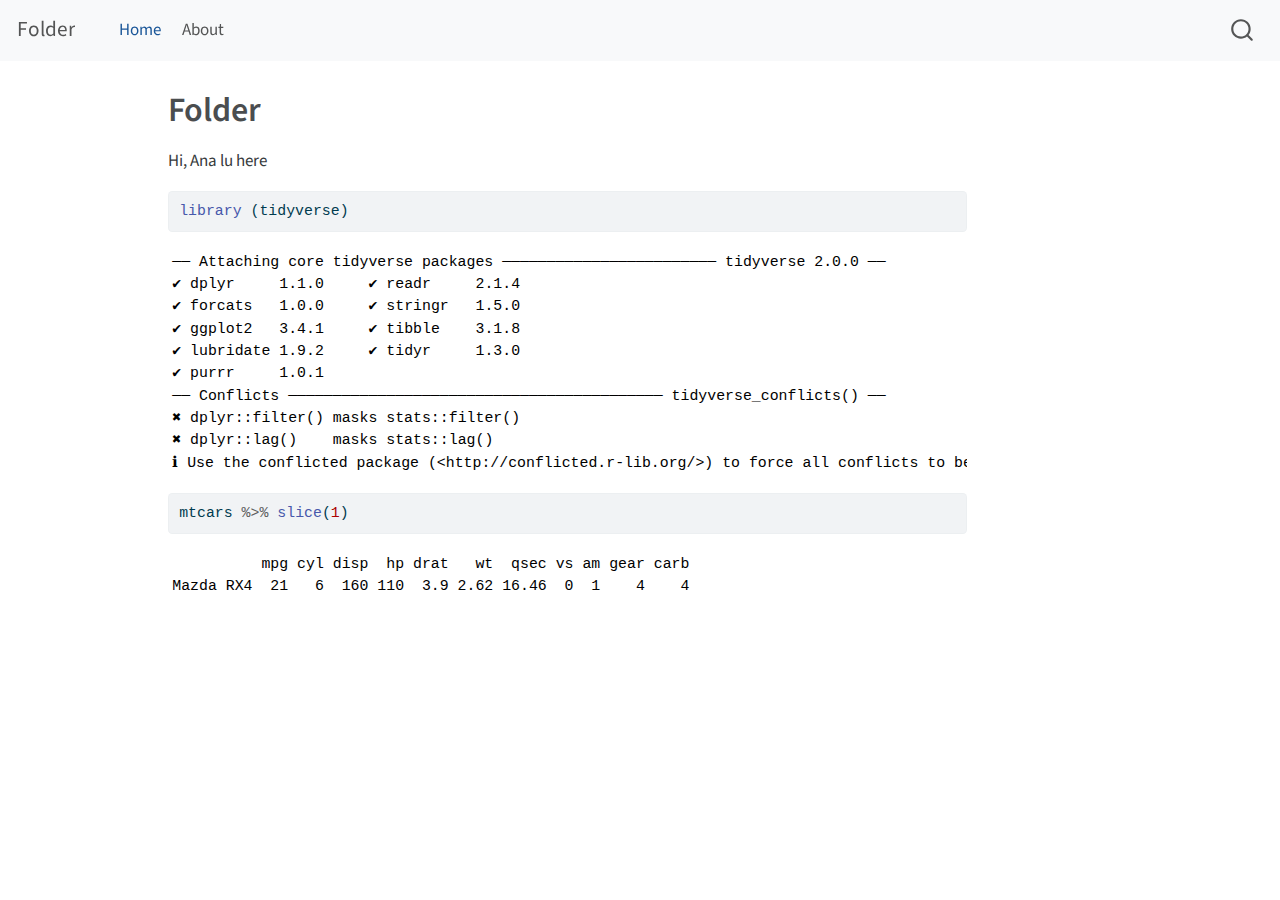
==== index.html @ f9318f64 "Built site for gh-pages" ====
<!DOCTYPE html>
<html xmlns="http://www.w3.org/1999/xhtml" lang="en" xml:lang="en"><head>

<meta charset="utf-8">
<meta name="generator" content="quarto-1.3.450">

<meta name="viewport" content="width=device-width, initial-scale=1.0, user-scalable=yes">


<title>Folder</title>
<style>
code{white-space: pre-wrap;}
span.smallcaps{font-variant: small-caps;}
div.columns{display: flex; gap: min(4vw, 1.5em);}
div.column{flex: auto; overflow-x: auto;}
div.hanging-indent{margin-left: 1.5em; text-indent: -1.5em;}
ul.task-list{list-style: none;}
ul.task-list li input[type="checkbox"] {
  width: 0.8em;
  margin: 0 0.8em 0.2em -1em; /* quarto-specific, see https://github.com/quarto-dev/quarto-cli/issues/4556 */ 
  vertical-align: middle;
}
/* CSS for syntax highlighting */
pre > code.sourceCode { white-space: pre; position: relative; }
pre > code.sourceCode > span { display: inline-block; line-height: 1.25; }
pre > code.sourceCode > span:empty { height: 1.2em; }
.sourceCode { overflow: visible; }
code.sourceCode > span { color: inherit; text-decoration: inherit; }
div.sourceCode { margin: 1em 0; }
pre.sourceCode { margin: 0; }
@media screen {
div.sourceCode { overflow: auto; }
}
@media print {
pre > code.sourceCode { white-space: pre-wrap; }
pre > code.sourceCode > span { text-indent: -5em; padding-left: 5em; }
}
pre.numberSource code
  { counter-reset: source-line 0; }
pre.numberSource code > span
  { position: relative; left: -4em; counter-increment: source-line; }
pre.numberSource code > span > a:first-child::before
  { content: counter(source-line);
    position: relative; left: -1em; text-align: right; vertical-align: baseline;
    border: none; display: inline-block;
    -webkit-touch-callout: none; -webkit-user-select: none;
    -khtml-user-select: none; -moz-user-select: none;
    -ms-user-select: none; user-select: none;
    padding: 0 4px; width: 4em;
  }
pre.numberSource { margin-left: 3em;  padding-left: 4px; }
div.sourceCode
  {   }
@media screen {
pre > code.sourceCode > span > a:first-child::before { text-decoration: underline; }
}
</style>


<script src="site_libs/quarto-nav/quarto-nav.js"></script>
<script src="site_libs/quarto-nav/headroom.min.js"></script>
<script src="site_libs/clipboard/clipboard.min.js"></script>
<script src="site_libs/quarto-search/autocomplete.umd.js"></script>
<script src="site_libs/quarto-search/fuse.min.js"></script>
<script src="site_libs/quarto-search/quarto-search.js"></script>
<meta name="quarto:offset" content="./">
<script src="site_libs/quarto-html/quarto.js"></script>
<script src="site_libs/quarto-html/popper.min.js"></script>
<script src="site_libs/quarto-html/tippy.umd.min.js"></script>
<script src="site_libs/quarto-html/anchor.min.js"></script>
<link href="site_libs/quarto-html/tippy.css" rel="stylesheet">
<link href="site_libs/quarto-html/quarto-syntax-highlighting.css" rel="stylesheet" id="quarto-text-highlighting-styles">
<script src="site_libs/bootstrap/bootstrap.min.js"></script>
<link href="site_libs/bootstrap/bootstrap-icons.css" rel="stylesheet">
<link href="site_libs/bootstrap/bootstrap.min.css" rel="stylesheet" id="quarto-bootstrap" data-mode="light">
<script id="quarto-search-options" type="application/json">{
  "location": "navbar",
  "copy-button": false,
  "collapse-after": 3,
  "panel-placement": "end",
  "type": "overlay",
  "limit": 20,
  "language": {
    "search-no-results-text": "No results",
    "search-matching-documents-text": "matching documents",
    "search-copy-link-title": "Copy link to search",
    "search-hide-matches-text": "Hide additional matches",
    "search-more-match-text": "more match in this document",
    "search-more-matches-text": "more matches in this document",
    "search-clear-button-title": "Clear",
    "search-detached-cancel-button-title": "Cancel",
    "search-submit-button-title": "Submit",
    "search-label": "Search"
  }
}</script>


<link rel="stylesheet" href="styles.css">
</head>

<body class="nav-fixed">

<div id="quarto-search-results"></div>
  <header id="quarto-header" class="headroom fixed-top">
    <nav class="navbar navbar-expand-lg navbar-dark ">
      <div class="navbar-container container-fluid">
      <div class="navbar-brand-container">
    <a class="navbar-brand" href="./index.html">
    <span class="navbar-title">Folder</span>
    </a>
  </div>
            <div id="quarto-search" class="" title="Search"></div>
          <button class="navbar-toggler" type="button" data-bs-toggle="collapse" data-bs-target="#navbarCollapse" aria-controls="navbarCollapse" aria-expanded="false" aria-label="Toggle navigation" onclick="if (window.quartoToggleHeadroom) { window.quartoToggleHeadroom(); }">
  <span class="navbar-toggler-icon"></span>
</button>
          <div class="collapse navbar-collapse" id="navbarCollapse">
            <ul class="navbar-nav navbar-nav-scroll me-auto">
  <li class="nav-item">
    <a class="nav-link active" href="./index.html" rel="" target="" aria-current="page">
 <span class="menu-text">Home</span></a>
  </li>  
  <li class="nav-item">
    <a class="nav-link" href="./about.html" rel="" target="">
 <span class="menu-text">About</span></a>
  </li>  
</ul>
            <div class="quarto-navbar-tools ms-auto">
</div>
          </div> <!-- /navcollapse -->
      </div> <!-- /container-fluid -->
    </nav>
</header>
<!-- content -->
<div id="quarto-content" class="quarto-container page-columns page-rows-contents page-layout-article page-navbar">
<!-- sidebar -->
<!-- margin-sidebar -->
    <div id="quarto-margin-sidebar" class="sidebar margin-sidebar">
        
    </div>
<!-- main -->
<main class="content" id="quarto-document-content">

<header id="title-block-header" class="quarto-title-block default">
<div class="quarto-title">
<h1 class="title">Folder</h1>
</div>



<div class="quarto-title-meta">

    
  
    
  </div>
  

</header>

<p>Hi, Ana lu here</p>
<div class="cell">
<div class="sourceCode cell-code" id="cb1"><pre class="sourceCode r code-with-copy"><code class="sourceCode r"><span id="cb1-1"><a href="#cb1-1" aria-hidden="true" tabindex="-1"></a><span class="fu">library</span> (tidyverse)</span></code><button title="Copy to Clipboard" class="code-copy-button"><i class="bi"></i></button></pre></div>
<div class="cell-output cell-output-stderr">
<pre><code>── Attaching core tidyverse packages ──────────────────────── tidyverse 2.0.0 ──
✔ dplyr     1.1.0     ✔ readr     2.1.4
✔ forcats   1.0.0     ✔ stringr   1.5.0
✔ ggplot2   3.4.1     ✔ tibble    3.1.8
✔ lubridate 1.9.2     ✔ tidyr     1.3.0
✔ purrr     1.0.1     
── Conflicts ────────────────────────────────────────── tidyverse_conflicts() ──
✖ dplyr::filter() masks stats::filter()
✖ dplyr::lag()    masks stats::lag()
ℹ Use the conflicted package (&lt;http://conflicted.r-lib.org/&gt;) to force all conflicts to become errors</code></pre>
</div>
<div class="sourceCode cell-code" id="cb3"><pre class="sourceCode r code-with-copy"><code class="sourceCode r"><span id="cb3-1"><a href="#cb3-1" aria-hidden="true" tabindex="-1"></a>mtcars <span class="sc">%&gt;%</span> <span class="fu">slice</span>(<span class="dv">1</span>)</span></code><button title="Copy to Clipboard" class="code-copy-button"><i class="bi"></i></button></pre></div>
<div class="cell-output cell-output-stdout">
<pre><code>          mpg cyl disp  hp drat   wt  qsec vs am gear carb
Mazda RX4  21   6  160 110  3.9 2.62 16.46  0  1    4    4</code></pre>
</div>
</div>



</main> <!-- /main -->
<script id="quarto-html-after-body" type="application/javascript">
window.document.addEventListener("DOMContentLoaded", function (event) {
  const toggleBodyColorMode = (bsSheetEl) => {
    const mode = bsSheetEl.getAttribute("data-mode");
    const bodyEl = window.document.querySelector("body");
    if (mode === "dark") {
      bodyEl.classList.add("quarto-dark");
      bodyEl.classList.remove("quarto-light");
    } else {
      bodyEl.classList.add("quarto-light");
      bodyEl.classList.remove("quarto-dark");
    }
  }
  const toggleBodyColorPrimary = () => {
    const bsSheetEl = window.document.querySelector("link#quarto-bootstrap");
    if (bsSheetEl) {
      toggleBodyColorMode(bsSheetEl);
    }
  }
  toggleBodyColorPrimary();  
  const icon = "";
  const anchorJS = new window.AnchorJS();
  anchorJS.options = {
    placement: 'right',
    icon: icon
  };
  anchorJS.add('.anchored');
  const isCodeAnnotation = (el) => {
    for (const clz of el.classList) {
      if (clz.startsWith('code-annotation-')) {                     
        return true;
      }
    }
    return false;
  }
  const clipboard = new window.ClipboardJS('.code-copy-button', {
    text: function(trigger) {
      const codeEl = trigger.previousElementSibling.cloneNode(true);
      for (const childEl of codeEl.children) {
        if (isCodeAnnotation(childEl)) {
          childEl.remove();
        }
      }
      return codeEl.innerText;
    }
  });
  clipboard.on('success', function(e) {
    // button target
    const button = e.trigger;
    // don't keep focus
    button.blur();
    // flash "checked"
    button.classList.add('code-copy-button-checked');
    var currentTitle = button.getAttribute("title");
    button.setAttribute("title", "Copied!");
    let tooltip;
    if (window.bootstrap) {
      button.setAttribute("data-bs-toggle", "tooltip");
      button.setAttribute("data-bs-placement", "left");
      button.setAttribute("data-bs-title", "Copied!");
      tooltip = new bootstrap.Tooltip(button, 
        { trigger: "manual", 
          customClass: "code-copy-button-tooltip",
          offset: [0, -8]});
      tooltip.show();    
    }
    setTimeout(function() {
      if (tooltip) {
        tooltip.hide();
        button.removeAttribute("data-bs-title");
        button.removeAttribute("data-bs-toggle");
        button.removeAttribute("data-bs-placement");
      }
      button.setAttribute("title", currentTitle);
      button.classList.remove('code-copy-button-checked');
    }, 1000);
    // clear code selection
    e.clearSelection();
  });
  function tippyHover(el, contentFn) {
    const config = {
      allowHTML: true,
      content: contentFn,
      maxWidth: 500,
      delay: 100,
      arrow: false,
      appendTo: function(el) {
          return el.parentElement;
      },
      interactive: true,
      interactiveBorder: 10,
      theme: 'quarto',
      placement: 'bottom-start'
    };
    window.tippy(el, config); 
  }
  const noterefs = window.document.querySelectorAll('a[role="doc-noteref"]');
  for (var i=0; i<noterefs.length; i++) {
    const ref = noterefs[i];
    tippyHover(ref, function() {
      // use id or data attribute instead here
      let href = ref.getAttribute('data-footnote-href') || ref.getAttribute('href');
      try { href = new URL(href).hash; } catch {}
      const id = href.replace(/^#\/?/, "");
      const note = window.document.getElementById(id);
      return note.innerHTML;
    });
  }
      let selectedAnnoteEl;
      const selectorForAnnotation = ( cell, annotation) => {
        let cellAttr = 'data-code-cell="' + cell + '"';
        let lineAttr = 'data-code-annotation="' +  annotation + '"';
        const selector = 'span[' + cellAttr + '][' + lineAttr + ']';
        return selector;
      }
      const selectCodeLines = (annoteEl) => {
        const doc = window.document;
        const targetCell = annoteEl.getAttribute("data-target-cell");
        const targetAnnotation = annoteEl.getAttribute("data-target-annotation");
        const annoteSpan = window.document.querySelector(selectorForAnnotation(targetCell, targetAnnotation));
        const lines = annoteSpan.getAttribute("data-code-lines").split(",");
        const lineIds = lines.map((line) => {
          return targetCell + "-" + line;
        })
        let top = null;
        let height = null;
        let parent = null;
        if (lineIds.length > 0) {
            //compute the position of the single el (top and bottom and make a div)
            const el = window.document.getElementById(lineIds[0]);
            top = el.offsetTop;
            height = el.offsetHeight;
            parent = el.parentElement.parentElement;
          if (lineIds.length > 1) {
            const lastEl = window.document.getElementById(lineIds[lineIds.length - 1]);
            const bottom = lastEl.offsetTop + lastEl.offsetHeight;
            height = bottom - top;
          }
          if (top !== null && height !== null && parent !== null) {
            // cook up a div (if necessary) and position it 
            let div = window.document.getElementById("code-annotation-line-highlight");
            if (div === null) {
              div = window.document.createElement("div");
              div.setAttribute("id", "code-annotation-line-highlight");
              div.style.position = 'absolute';
              parent.appendChild(div);
            }
            div.style.top = top - 2 + "px";
            div.style.height = height + 4 + "px";
            let gutterDiv = window.document.getElementById("code-annotation-line-highlight-gutter");
            if (gutterDiv === null) {
              gutterDiv = window.document.createElement("div");
              gutterDiv.setAttribute("id", "code-annotation-line-highlight-gutter");
              gutterDiv.style.position = 'absolute';
              const codeCell = window.document.getElementById(targetCell);
              const gutter = codeCell.querySelector('.code-annotation-gutter');
              gutter.appendChild(gutterDiv);
            }
            gutterDiv.style.top = top - 2 + "px";
            gutterDiv.style.height = height + 4 + "px";
          }
          selectedAnnoteEl = annoteEl;
        }
      };
      const unselectCodeLines = () => {
        const elementsIds = ["code-annotation-line-highlight", "code-annotation-line-highlight-gutter"];
        elementsIds.forEach((elId) => {
          const div = window.document.getElementById(elId);
          if (div) {
            div.remove();
          }
        });
        selectedAnnoteEl = undefined;
      };
      // Attach click handler to the DT
      const annoteDls = window.document.querySelectorAll('dt[data-target-cell]');
      for (const annoteDlNode of annoteDls) {
        annoteDlNode.addEventListener('click', (event) => {
          const clickedEl = event.target;
          if (clickedEl !== selectedAnnoteEl) {
            unselectCodeLines();
            const activeEl = window.document.querySelector('dt[data-target-cell].code-annotation-active');
            if (activeEl) {
              activeEl.classList.remove('code-annotation-active');
            }
            selectCodeLines(clickedEl);
            clickedEl.classList.add('code-annotation-active');
          } else {
            // Unselect the line
            unselectCodeLines();
            clickedEl.classList.remove('code-annotation-active');
          }
        });
      }
  const findCites = (el) => {
    const parentEl = el.parentElement;
    if (parentEl) {
      const cites = parentEl.dataset.cites;
      if (cites) {
        return {
          el,
          cites: cites.split(' ')
        };
      } else {
        return findCites(el.parentElement)
      }
    } else {
      return undefined;
    }
  };
  var bibliorefs = window.document.querySelectorAll('a[role="doc-biblioref"]');
  for (var i=0; i<bibliorefs.length; i++) {
    const ref = bibliorefs[i];
    const citeInfo = findCites(ref);
    if (citeInfo) {
      tippyHover(citeInfo.el, function() {
        var popup = window.document.createElement('div');
        citeInfo.cites.forEach(function(cite) {
          var citeDiv = window.document.createElement('div');
          citeDiv.classList.add('hanging-indent');
          citeDiv.classList.add('csl-entry');
          var biblioDiv = window.document.getElementById('ref-' + cite);
          if (biblioDiv) {
            citeDiv.innerHTML = biblioDiv.innerHTML;
          }
          popup.appendChild(citeDiv);
        });
        return popup.innerHTML;
      });
    }
  }
});
</script>
</div> <!-- /content -->



</body></html>
---- site_libs/quarto-html/tippy.css ----
.tippy-box[data-animation=fade][data-state=hidden]{opacity:0}[data-tippy-root]{max-width:calc(100vw - 10px)}.tippy-box{position:relative;background-color:#333;color:#fff;border-radius:4px;font-size:14px;line-height:1.4;white-space:normal;outline:0;transition-property:transform,visibility,opacity}.tippy-box[data-placement^=top]>.tippy-arrow{bottom:0}.tippy-box[data-placement^=top]>.tippy-arrow:before{bottom:-7px;left:0;border-width:8px 8px 0;border-top-color:initial;transform-origin:center top}.tippy-box[data-placement^=bottom]>.tippy-arrow{top:0}.tippy-box[data-placement^=bottom]>.tippy-arrow:before{top:-7px;left:0;border-width:0 8px 8px;border-bottom-color:initial;transform-origin:center bottom}.tippy-box[data-placement^=left]>.tippy-arrow{right:0}.tippy-box[data-placement^=left]>.tippy-arrow:before{border-width:8px 0 8px 8px;border-left-color:initial;right:-7px;transform-origin:center left}.tippy-box[data-placement^=right]>.tippy-arrow{left:0}.tippy-box[data-placement^=right]>.tippy-arrow:before{left:-7px;border-width:8px 8px 8px 0;border-right-color:initial;transform-origin:center right}.tippy-box[data-inertia][data-state=visible]{transition-timing-function:cubic-bezier(.54,1.5,.38,1.11)}.tippy-arrow{width:16px;height:16px;color:#333}.tippy-arrow:before{content:"";position:absolute;border-color:transparent;border-style:solid}.tippy-content{position:relative;padding:5px 9px;z-index:1}
---- site_libs/quarto-html/quarto-syntax-highlighting.css ----
/* quarto syntax highlight colors */
:root {
  --quarto-hl-ot-color: #003B4F;
  --quarto-hl-at-color: #657422;
  --quarto-hl-ss-color: #20794D;
  --quarto-hl-an-color: #5E5E5E;
  --quarto-hl-fu-color: #4758AB;
  --quarto-hl-st-color: #20794D;
  --quarto-hl-cf-color: #003B4F;
  --quarto-hl-op-color: #5E5E5E;
  --quarto-hl-er-color: #AD0000;
  --quarto-hl-bn-color: #AD0000;
  --quarto-hl-al-color: #AD0000;
  --quarto-hl-va-color: #111111;
  --quarto-hl-bu-color: inherit;
  --quarto-hl-ex-color: inherit;
  --quarto-hl-pp-color: #AD0000;
  --quarto-hl-in-color: #5E5E5E;
  --quarto-hl-vs-color: #20794D;
  --quarto-hl-wa-color: #5E5E5E;
  --quarto-hl-do-color: #5E5E5E;
  --quarto-hl-im-color: #00769E;
  --quarto-hl-ch-color: #20794D;
  --quarto-hl-dt-color: #AD0000;
  --quarto-hl-fl-color: #AD0000;
  --quarto-hl-co-color: #5E5E5E;
  --quarto-hl-cv-color: #5E5E5E;
  --quarto-hl-cn-color: #8f5902;
  --quarto-hl-sc-color: #5E5E5E;
  --quarto-hl-dv-color: #AD0000;
  --quarto-hl-kw-color: #003B4F;
}

/* other quarto variables */
:root {
  --quarto-font-monospace: SFMono-Regular, Menlo, Monaco, Consolas, "Liberation Mono", "Courier New", monospace;
}

pre > code.sourceCode > span {
  color: #003B4F;
}

code span {
  color: #003B4F;
}

code.sourceCode > span {
  color: #003B4F;
}

div.sourceCode,
div.sourceCode pre.sourceCode {
  color: #003B4F;
}

code span.ot {
  color: #003B4F;
  font-style: inherit;
}

code span.at {
  color: #657422;
  font-style: inherit;
}

code span.ss {
  color: #20794D;
  font-style: inherit;
}

code span.an {
  color: #5E5E5E;
  font-style: inherit;
}

code span.fu {
  color: #4758AB;
  font-style: inherit;
}

code span.st {
  color: #20794D;
  font-style: inherit;
}

code span.cf {
  color: #003B4F;
  font-style: inherit;
}

code span.op {
  color: #5E5E5E;
  font-style: inherit;
}

code span.er {
  color: #AD0000;
  font-style: inherit;
}

code span.bn {
  color: #AD0000;
  font-style: inherit;
}

code span.al {
  color: #AD0000;
  font-style: inherit;
}

code span.va {
  color: #111111;
  font-style: inherit;
}

code span.bu {
  font-style: inherit;
}

code span.ex {
  font-style: inherit;
}

code span.pp {
  color: #AD0000;
  font-style: inherit;
}

code span.in {
  color: #5E5E5E;
  font-style: inherit;
}

code span.vs {
  color: #20794D;
  font-style: inherit;
}

code span.wa {
  color: #5E5E5E;
  font-style: italic;
}

code span.do {
  color: #5E5E5E;
  font-style: italic;
}

code span.im {
  color: #00769E;
  font-style: inherit;
}

code span.ch {
  color: #20794D;
  font-style: inherit;
}

code span.dt {
  color: #AD0000;
  font-style: inherit;
}

code span.fl {
  color: #AD0000;
  font-style: inherit;
}

code span.co {
  color: #5E5E5E;
  font-style: inherit;
}

code span.cv {
  color: #5E5E5E;
  font-style: italic;
}

code span.cn {
  color: #8f5902;
  font-style: inherit;
}

code span.sc {
  color: #5E5E5E;
  font-style: inherit;
}

code span.dv {
  color: #AD0000;
  font-style: inherit;
}

code span.kw {
  color: #003B4F;
  font-style: inherit;
}

.prevent-inlining {
  content: "</";
}

/*# sourceMappingURL=debc5d5d77c3f9108843748ff7464032.css.map */
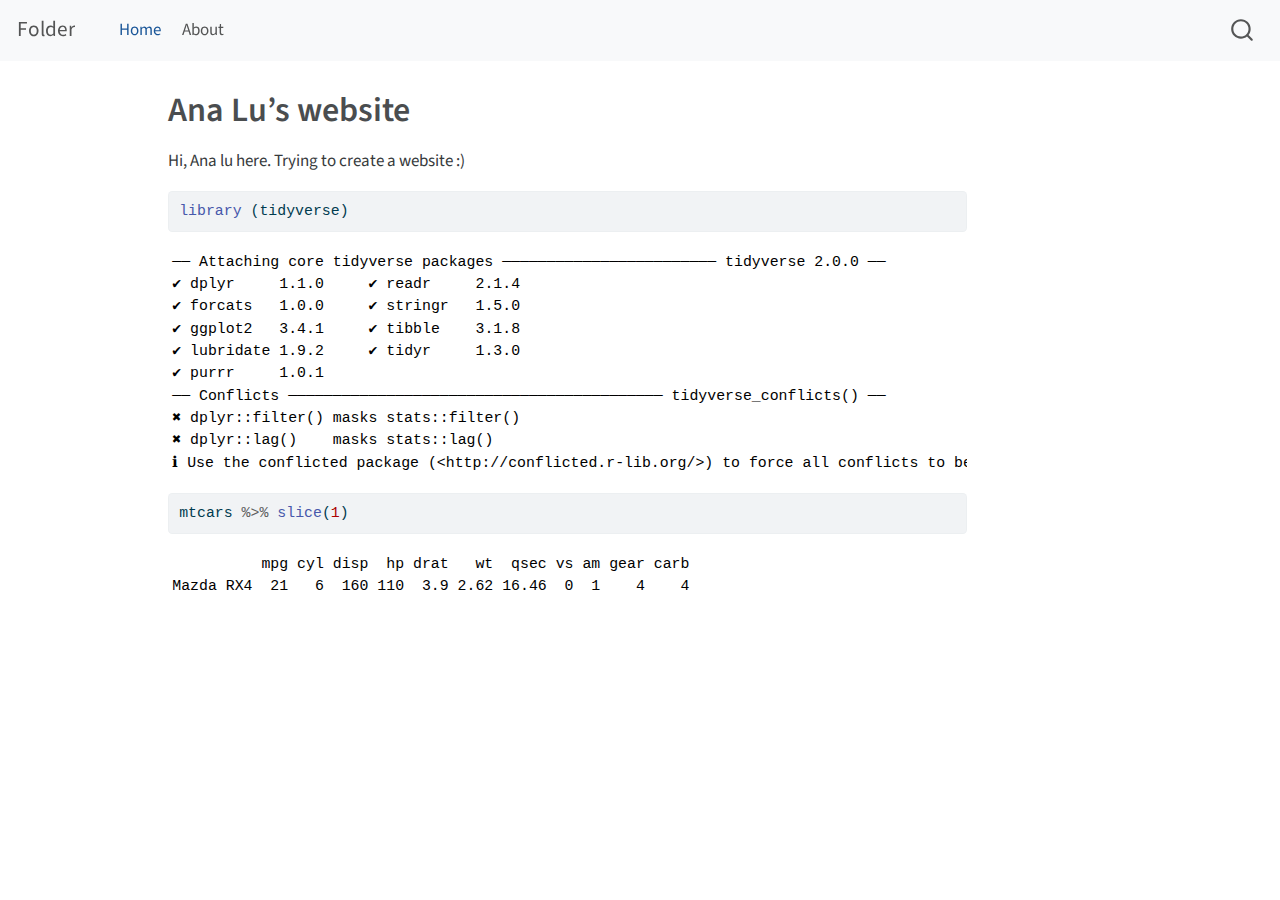
==== commit ac51a600: "Built site for gh-pages" ====
--- a/index.html
+++ b/index.html
@@ -7,7 +7,7 @@
 <meta name="viewport" content="width=device-width, initial-scale=1.0, user-scalable=yes">
 
 
-<title>Folder</title>
+<title>Folder - Ana Lu’s website</title>
 <style>
 code{white-space: pre-wrap;}
 span.smallcaps{font-variant: small-caps;}
@@ -142,7 +142,7 @@
 
 <header id="title-block-header" class="quarto-title-block default">
 <div class="quarto-title">
-<h1 class="title">Folder</h1>
+<h1 class="title">Ana Lu’s website</h1>
 </div>
 
 
@@ -157,7 +157,7 @@
 
 </header>
 
-<p>Hi, Ana lu here</p>
+<p>Hi, Ana lu here. Trying to create a website :)</p>
 <div class="cell">
 <div class="sourceCode cell-code" id="cb1"><pre class="sourceCode r code-with-copy"><code class="sourceCode r"><span id="cb1-1"><a href="#cb1-1" aria-hidden="true" tabindex="-1"></a><span class="fu">library</span> (tidyverse)</span></code><button title="Copy to Clipboard" class="code-copy-button"><i class="bi"></i></button></pre></div>
 <div class="cell-output cell-output-stderr">
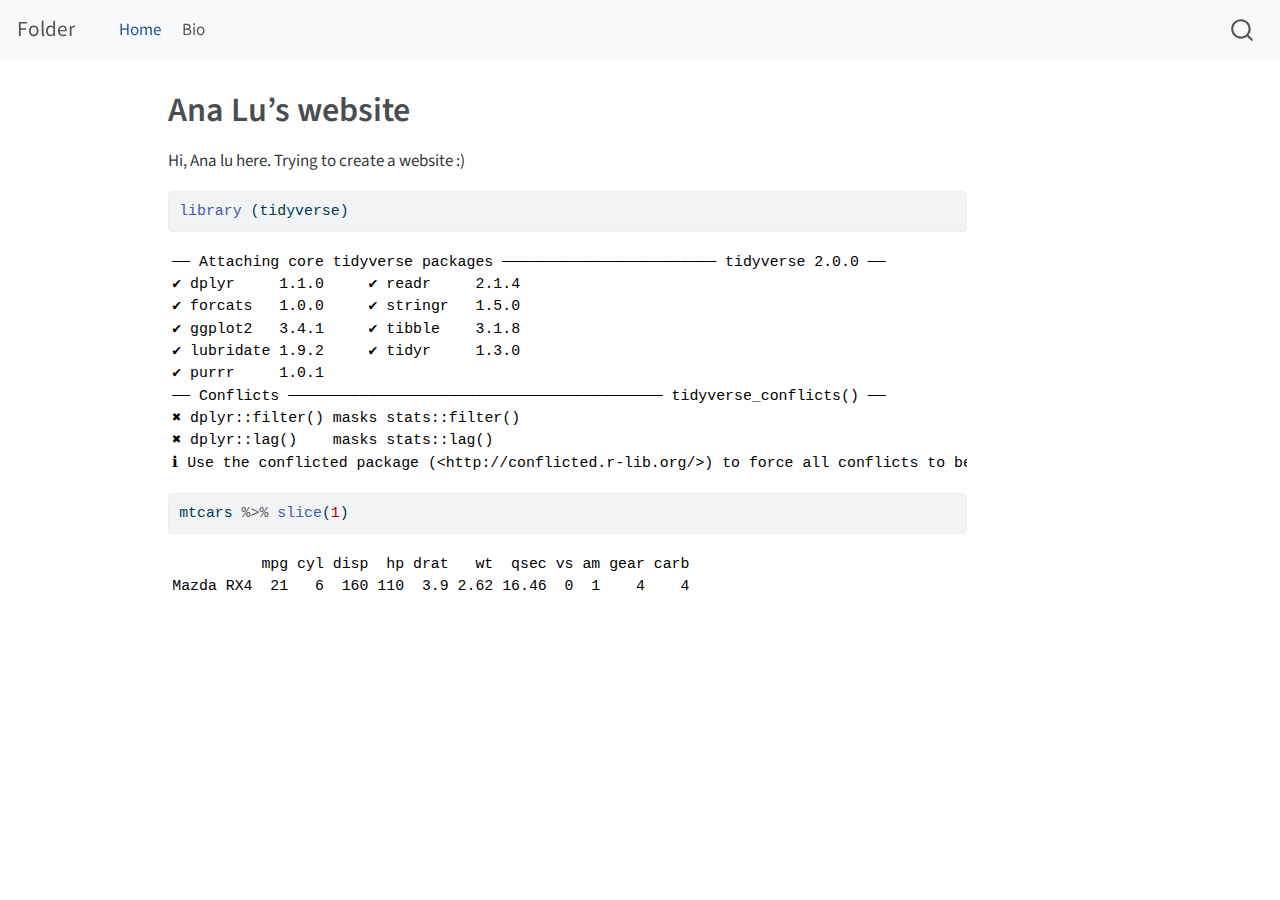
==== commit 2d1d2901: "Built site for gh-pages" ====
--- a/index.html
+++ b/index.html
@@ -121,7 +121,7 @@
   </li>  
   <li class="nav-item">
     <a class="nav-link" href="./about.html" rel="" target="">
- <span class="menu-text">About</span></a>
+ <span class="menu-text">Bio</span></a>
   </li>  
 </ul>
             <div class="quarto-navbar-tools ms-auto">
